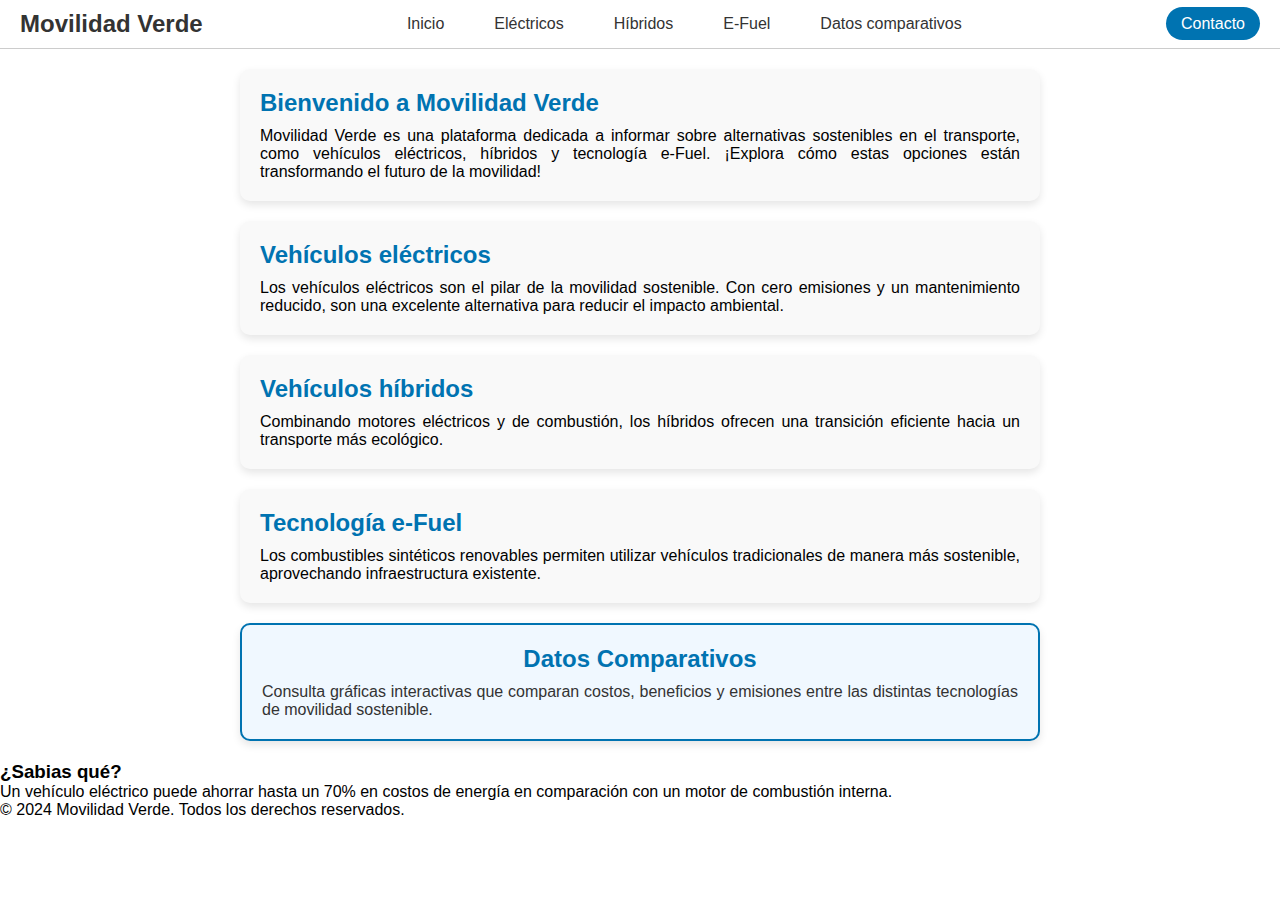
==== inicio.html @ a5229a59 "Kevin agrego todas las paginas web, con sus propiedades semanticas y la barra de navegacion para cad" ====
<!DOCTYPE html>
<html lang="es">
<head>
    <meta charset="UTF-8">
    <meta name="viewport" content="width=device-width, initial-scale=1.0">
    <title>Movilidad Verde</title>
    <link rel="stylesheet" href="./styleBlock.css">
</head>
<body>
    <header class="navbar">
        <div class="logo">
            <a href="#">Movilidad Verde</a>
        </div>

        <nav>
            <ul>
                <li><a href="./inicio.html">Inicio</a></li>
                <li><a href="./electricos.html">Eléctricos</a></li>
                <li><a href="./hibridos.html">Híbridos</a></li>
                <li><a href="./e-fuel.html">E-Fuel</a></li>
                <li><a href="./datoscomparativos.html">Datos comparativos</a></li>
            </ul>
        </nav>

        <div class="nav-cta">
            <a href="#contacto" class="cta-button">Contacto</a>
        </div>
    </header>

    <main>
        <section id="inicio">
            <h2>Bienvenido a Movilidad Verde</h2>
            <p>Movilidad Verde es una plataforma dedicada a informar sobre alternativas sostenibles en el transporte, como vehículos eléctricos, híbridos y tecnología e-Fuel. ¡Explora cómo estas opciones están transformando el futuro de la movilidad!</p>
        </section>
        <section id="electricos">
            <h2>Vehículos eléctricos</h2>
            <p>Los vehículos eléctricos son el pilar de la movilidad sostenible. Con cero emisiones y un mantenimiento reducido, son una excelente alternativa para reducir el impacto ambiental.</p>
        </section>
        <section id="hibridos">
            <h2>Vehículos híbridos</h2>
            <p>Combinando motores eléctricos y de combustión, los híbridos ofrecen una transición eficiente hacia un transporte más ecológico.</p>
        </section>
        <section id="e-fuel">
            <h2>Tecnología e-Fuel</h2>
            <p>Los combustibles sintéticos renovables permiten utilizar vehículos tradicionales de manera más sostenible, aprovechando infraestructura existente.</p>
        </section>
    </main>

    <article id="datosComparativos" class="datosComparativos">
        <h2>Datos Comparativos</h2>
        <p>Consulta gráficas interactivas que comparan costos, beneficios y emisiones entre las distintas tecnologías de movilidad sostenible.</p>
    </article>

    <aside>
        <h3>¿Sabias qué?</h3>
        <p>Un vehículo eléctrico puede ahorrar hasta un 70% en costos de energía en comparación con un motor de combustión interna.</p>
    </aside>

    <footer>
        <p>&copy; 2024 Movilidad Verde. Todos los derechos reservados.</p>
    </footer>
</body>
</html>
---- styleBlock.css ----
/* estilos generales */
* {
    margin: 0;
    padding: 0;
    box-sizing: border-box;
    font-family: Arial, Helvetica, sans-serif;
}

/* barra de navegación */
.navbar {
    display: flex;
    justify-content: space-between;
    align-items: center;
    padding: 10px 20px;
    background-color: #ffffff;
    border-bottom: 1px solid #ccc;
    position: sticky;
    top: 0;
    z-index: 1000;
}

/* logo de la barra de navegación */
.logo a {
    font-size: 24px;
    font-weight: bold;
    color: #333;
    text-decoration: none;
}

/* enlaces de navegacion */
nav ul {
    list-style: none;
    display: flex;
    gap: 50px;
}

nav a {
    text-decoration: none;
    color: #333;
    font-size: 16px
}

nav a:hover {
    color: #0073b1
}

/* boton de llamada a la acción CTA */
.nav-cta .cta-button {
    padding: 8px 15px;
    background-color: #0073b1;
    color: #fff;
    border-radius: 20px;
    text-decoration: none;
    transition: background-color 0.3s;
    font-size: 16px;
}

.nav-cta .cta-button:hover {
    background-color: #005582;
}

section {
    padding: 20px;
    margin: 20px auto;
    max-width: 800px;
    background-color: #f9f9f9;
    border-radius: 10px;
    box-shadow: 0 4px 8px rgba(0, 0, 0, 0.1);
}

section h2 {
    color: #0073b1;
    margin-bottom: 10px;
    font-size: 24px;
}

section p {
    font-size: 16px;
    text-align: justify;
}

.datosComparativos {
    padding: 20px;
    margin: 20px auto;
    max-width: 800px;
    background-color: #f0f8ff; 
    border: 2px solid #0073b1; 
    border-radius: 10px;
    box-shadow: 0 4px 8px rgba(0, 0, 0, 0.1);
    text-align: center;
}

.datosComparativos h2 {
    color: #0073b1;
    font-size: 24px;
    margin-bottom: 10px;
}

.datosComparativos p {
    font-size: 16px;
    text-align: justify;
    color: #333333;
}

.datosComparativos p strong {
    color: #0073b1; 


aside {
    margin: 20px auto;
    max-width: 800px;
    padding: 15px;
    background-color: #0073b1;
    color: white;
    border-radius: 10px;
    box-shadow: 0 4px 8px rgba(0, 0, 0, 0.1);
}

aside h3 {
    margin-bottom: 10px;
    font-size: 20px;
}

aside p {
    font-size: 16px;
    font-style: italic;
    text-align: center;
}

footer {
    text-align: center;
    padding: 10px 20px;
    background-color: #0073b1;
    color: white;
}

footer a {
    color: white;
    text-decoration: none;
}

footer a:hover {
    text-decoration: underline;
}
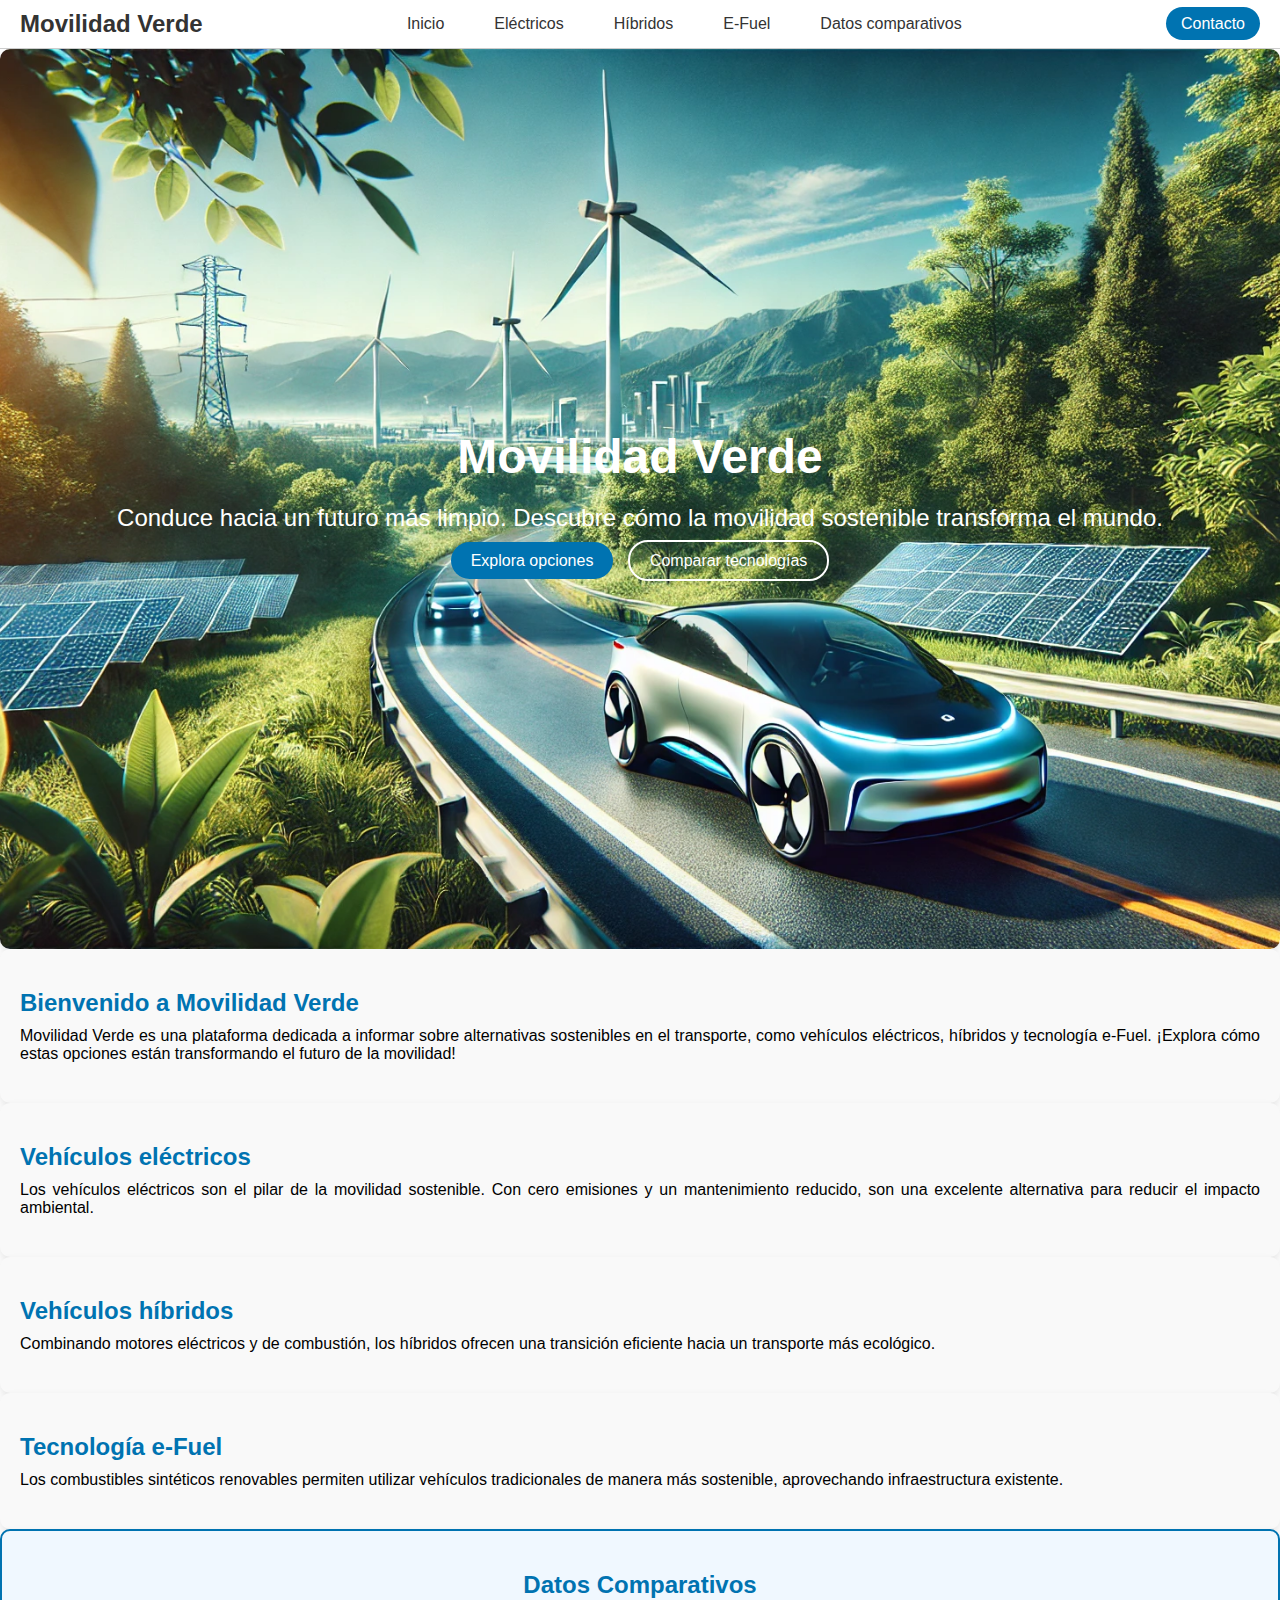
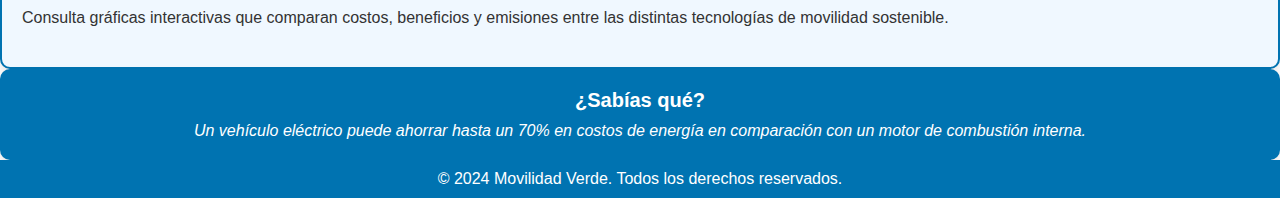
==== commit 4b38618b: "cambios en la página de inicio, organizacion del codigo html y css con documentacion" ====
--- a/inicio.html
+++ b/inicio.html
@@ -1,17 +1,23 @@
 <!DOCTYPE html>
 <html lang="es">
 <head>
+    <!-- Metadatos del documento -->
     <meta charset="UTF-8">
     <meta name="viewport" content="width=device-width, initial-scale=1.0">
     <title>Movilidad Verde</title>
-    <link rel="stylesheet" href="./styleBlock.css">
+
+    <!-- Enlace al archivo de estilos CSS -->
+    <link rel="stylesheet" href="./CSS/styleBlock.css">
 </head>
 <body>
+    <!-- ===== Cabecera: Barra de navegación ===== -->
     <header class="navbar">
+        <!-- Logo de la barra de navegación -->
         <div class="logo">
             <a href="#">Movilidad Verde</a>
         </div>
 
+        <!-- Menú de navegación -->
         <nav>
             <ul>
                 <li><a href="./inicio.html">Inicio</a></li>
@@ -22,42 +28,79 @@
             </ul>
         </nav>
 
+        <!-- Botón de llamada a la acción (Contacto) -->
         <div class="nav-cta">
             <a href="#contacto" class="cta-button">Contacto</a>
         </div>
     </header>
 
+    <!-- ===== Contenido principal ===== -->
     <main>
+        <!-- Sección Hero: Introducción destacada -->
+        <section id="hero" class="hero">
+            <div class="hero-content">
+                <h1>Movilidad Verde</h1>
+                <p>Conduce hacia un futuro más limpio. Descubre cómo la movilidad sostenible transforma el mundo.</p>
+                <div class="hero-buttons">
+                    <a href="#electricos" class="cta-button">Explora opciones</a>
+                    <a href="#datosComparativos" class="cta-button secondary">Comparar tecnologías</a>
+                </div>
+            </div>
+        </section>
+
+        <!-- Sección Inicio: Introducción general -->
         <section id="inicio">
             <h2>Bienvenido a Movilidad Verde</h2>
-            <p>Movilidad Verde es una plataforma dedicada a informar sobre alternativas sostenibles en el transporte, como vehículos eléctricos, híbridos y tecnología e-Fuel. ¡Explora cómo estas opciones están transformando el futuro de la movilidad!</p>
+            <p>
+                Movilidad Verde es una plataforma dedicada a informar sobre alternativas sostenibles en el transporte, como vehículos eléctricos, híbridos y tecnología e-Fuel. 
+                ¡Explora cómo estas opciones están transformando el futuro de la movilidad!
+            </p>
         </section>
+
+        <!-- Sección Eléctricos: Información sobre vehículos eléctricos -->
         <section id="electricos">
             <h2>Vehículos eléctricos</h2>
-            <p>Los vehículos eléctricos son el pilar de la movilidad sostenible. Con cero emisiones y un mantenimiento reducido, son una excelente alternativa para reducir el impacto ambiental.</p>
+            <p>
+                Los vehículos eléctricos son el pilar de la movilidad sostenible. Con cero emisiones y un mantenimiento reducido, son una excelente alternativa para reducir el impacto ambiental.
+            </p>
         </section>
+
+        <!-- Sección Híbridos: Información sobre vehículos híbridos -->
         <section id="hibridos">
             <h2>Vehículos híbridos</h2>
-            <p>Combinando motores eléctricos y de combustión, los híbridos ofrecen una transición eficiente hacia un transporte más ecológico.</p>
+            <p>
+                Combinando motores eléctricos y de combustión, los híbridos ofrecen una transición eficiente hacia un transporte más ecológico.
+            </p>
         </section>
+
+        <!-- Sección E-Fuel: Información sobre tecnología e-Fuel -->
         <section id="e-fuel">
             <h2>Tecnología e-Fuel</h2>
-            <p>Los combustibles sintéticos renovables permiten utilizar vehículos tradicionales de manera más sostenible, aprovechando infraestructura existente.</p>
+            <p>
+                Los combustibles sintéticos renovables permiten utilizar vehículos tradicionales de manera más sostenible, aprovechando infraestructura existente.
+            </p>
         </section>
     </main>
 
+    <!-- ===== Artículo: Datos Comparativos ===== -->
     <article id="datosComparativos" class="datosComparativos">
         <h2>Datos Comparativos</h2>
-        <p>Consulta gráficas interactivas que comparan costos, beneficios y emisiones entre las distintas tecnologías de movilidad sostenible.</p>
+        <p>
+            Consulta gráficas interactivas que comparan costos, beneficios y emisiones entre las distintas tecnologías de movilidad sostenible.
+        </p>
     </article>
 
+    <!-- ===== Sección adicional (Aside): Curiosidades ===== -->
     <aside>
-        <h3>¿Sabias qué?</h3>
-        <p>Un vehículo eléctrico puede ahorrar hasta un 70% en costos de energía en comparación con un motor de combustión interna.</p>
+        <h3>¿Sabías qué?</h3>
+        <p>
+            Un vehículo eléctrico puede ahorrar hasta un 70% en costos de energía en comparación con un motor de combustión interna.
+        </p>
     </aside>
 
+    <!-- ===== Pie de página ===== -->
     <footer>
         <p>&copy; 2024 Movilidad Verde. Todos los derechos reservados.</p>
     </footer>
 </body>
-</html>+</html>
--- a/CSS/styleBlock.css
+++ b/CSS/styleBlock.css
@@ -0,0 +1,204 @@
+/* ===== Estilos generales ===== */
+/* Reinicio de márgenes, padding y box-sizing */
+* {
+    margin: 0;
+    padding: 0;
+    box-sizing: border-box;
+    font-family: Arial, Helvetica, sans-serif;
+}
+
+/* ===== Barra de navegación ===== */
+.navbar {
+    display: flex; /* Flexbox para alinear elementos horizontalmente */
+    justify-content: space-between; /* Espaciado entre elementos */
+    align-items: center; /* Centrar verticalmente */
+    padding: 10px 20px;
+    background-color: #ffffff; /* Fondo blanco */
+    border-bottom: 1px solid #ccc; /* Línea inferior */
+    position: sticky; /* Barra fija al hacer scroll */
+    top: 0;
+    z-index: 1000; /* Aparece sobre otros elementos */
+}
+
+/* Logo en la barra de navegación */
+.logo a {
+    font-size: 24px; /* Tamaño del texto */
+    font-weight: bold; /* Texto en negrita */
+    color: #333; /* Color del texto */
+    text-decoration: none; /* Sin subrayado */
+}
+
+/* Enlaces del menú de navegación */
+nav ul {
+    list-style: none; /* Eliminar viñetas */
+    display: flex; /* Mostrar enlaces en fila */
+    gap: 50px; /* Espaciado entre enlaces */
+}
+
+nav a {
+    text-decoration: none; /* Sin subrayado */
+    color: #333; /* Color predeterminado */
+    font-size: 16px; /* Tamaño del texto */
+}
+
+nav a:hover {
+    color: #0073b1; /* Cambiar color al pasar el mouse */
+}
+
+/* Botón de llamada a la acción (CTA) */
+.nav-cta .cta-button {
+    padding: 8px 15px;
+    background-color: #0073b1; /* Color principal */
+    color: #fff; /* Texto blanco */
+    border-radius: 20px; /* Bordes redondeados */
+    text-decoration: none; /* Sin subrayado */
+    transition: background-color 0.3s; /* Transición suave */
+    font-size: 16px;
+}
+
+.nav-cta .cta-button:hover {
+    background-color: #005582; /* Color más oscuro al pasar el mouse */
+}
+
+/* ===== Hero Section (Sección principal) ===== */
+.hero {
+    width: 100%; /* Ocupar el 100% del ancho */
+    height: 100vh; /* Ocupar toda la altura de la ventana */
+    background: url('./heroSection.webp') no-repeat center center/cover; /* Imagen de fondo ajustada */
+    display: flex; /* Flexbox para centrar contenido */
+    align-items: center;
+    justify-content: center;
+    text-align: center;
+    color: white; /* Texto blanco */
+    padding: 20px;
+}
+
+/* Estilo para el título principal en el hero */
+.hero h1 {
+    font-size: 3rem; /* Tamaño del texto grande */
+    margin-bottom: 20px;
+}
+
+/* Estilo para el párrafo en el hero */
+.hero p {
+    font-size: 1.5rem; /* Tamaño del texto moderado */
+    margin-bottom: 20px;
+}
+
+/* Botones en la sección hero */
+.hero-buttons .cta-button {
+    margin: 5px;
+    padding: 10px 20px;
+    background-color: #0073b1; /* Fondo principal */
+    color: white;
+    text-decoration: none;
+    border-radius: 20px;
+    transition: 0.3s; /* Transición suave */
+}
+
+.hero-buttons .cta-button:hover {
+    background-color: #005582; /* Fondo más oscuro */
+}
+
+.hero-buttons .cta-button.secondary {
+    background-color: transparent; /* Fondo transparente */
+    border: 2px solid white; /* Borde blanco */
+}
+
+.hero-buttons .cta-button.secondary:hover {
+    background-color: white; /* Fondo blanco al pasar el mouse */
+    color: #0073b1; /* Texto azul */
+}
+
+/* ===== Secciones generales ===== */
+section {
+    width: 100%; /* Asegurar que ocupe todo el ancho */
+    padding: 40px 20px; /* Espaciado interno */
+    background-color: #f9f9f9; /* Fondo claro */
+    border-radius: 10px; /* Bordes redondeados */
+    box-shadow: 0 4px 8px rgba(0, 0, 0, 0.1); /* Sombra sutil */
+}
+
+/* Estilo de los encabezados en las secciones */
+section h2 {
+    color: #0073b1; /* Color azul */
+    margin-bottom: 10px;
+    font-size: 24px;
+}
+
+/* Estilo de los párrafos en las secciones */
+section p {
+    font-size: 16px;
+    text-align: justify; /* Alinear texto a ambos lados */
+}
+
+/* ===== Sección de datos comparativos ===== */
+.datosComparativos {
+    padding: 40px 20px;
+    background-color: #f0f8ff; /* Fondo azul claro */
+    border: 2px solid #0073b1; /* Borde azul */
+    border-radius: 10px; /* Bordes redondeados */
+    box-shadow: 0 4px 8px rgba(0, 0, 0, 0.1); /* Sombra */
+    text-align: center; /* Centrar texto */
+}
+
+/* Encabezado de la sección de datos comparativos */
+.datosComparativos h2 {
+    color: #0073b1;
+    font-size: 24px;
+    margin-bottom: 10px;
+}
+
+/* Párrafos en la sección de datos comparativos */
+.datosComparativos p {
+    font-size: 16px;
+    text-align: justify; /* Texto justificado */
+    color: #333333; /* Texto oscuro */
+}
+
+/* Resaltar palabras clave en párrafos */
+.datosComparativos p strong {
+    color: #0073b1; /* Color azul */
+}
+
+/* ===== Sección aside ===== */
+aside {
+    width: 100%; /* Ocupar todo el ancho */
+    padding: 20px;
+    background-color: #0073b1; /* Fondo azul */
+    color: white; /* Texto blanco */
+    border-radius: 10px; /* Bordes redondeados */
+    box-shadow: 0 4px 8px rgba(0, 0, 0, 0.1); /* Sombra */
+    text-align: center; /* Texto centrado */
+}
+
+/* Títulos en la sección aside */
+aside h3 {
+    margin-bottom: 10px;
+    font-size: 20px;
+}
+
+/* Párrafos en la sección aside */
+aside p {
+    font-size: 16px;
+    font-style: italic; /* Texto en cursiva */
+}
+
+/* ===== Footer ===== */
+footer {
+    width: 100%; /* Ocupar todo el ancho */
+    text-align: center; /* Texto centrado */
+    padding: 10px 20px;
+    background-color: #0073b1; /* Fondo azul */
+    color: white; /* Texto blanco */
+}
+
+/* Enlaces dentro del footer */
+footer a {
+    color: white; /* Texto blanco */
+    text-decoration: none; /* Sin subrayado */
+}
+
+footer a:hover {
+    text-decoration: underline; /* Subrayar al pasar el mouse */
+}
